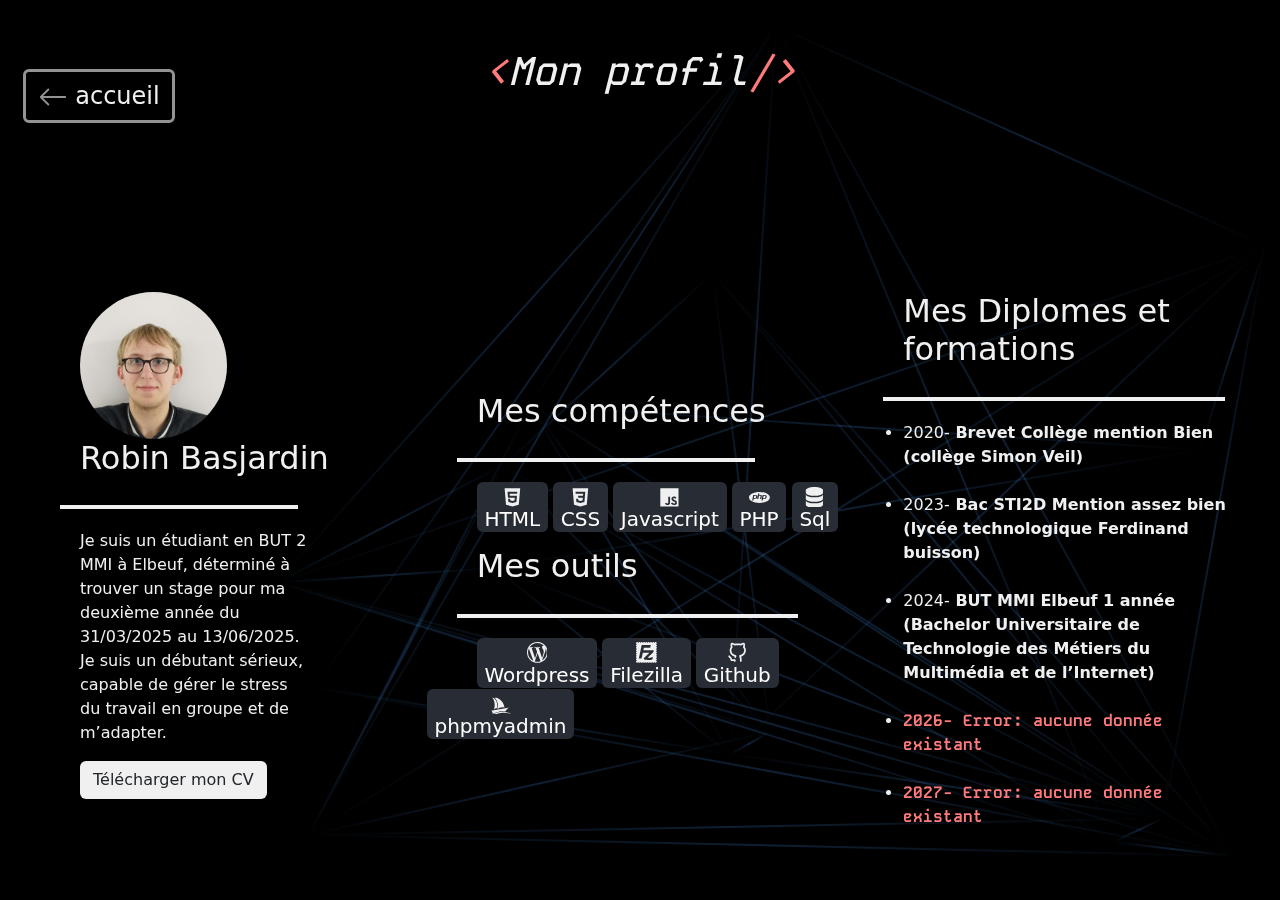
==== profil1.html @ e2cab3c3 "first commit" ====
<!DOCTYPE html>
<html lang="en">

<head>
  <meta charset="UTF-8">
  <meta name="viewport" content="width=device-width, initial-scale=1.0">
  <link rel="preconnect" href="https://fonts.googleapis.com">
  <link rel="preconnect" href="https://fonts.gstatic.com" crossorigin>
  <link href="https://fonts.googleapis.com/css2?family=Kode+Mono:wght@400..700&display=swap" rel="stylesheet">
  <link href="https://cdn.jsdelivr.net/npm/bootstrap@5.3.3/dist/css/bootstrap.min.css" rel="stylesheet"
    integrity="sha384-QWTKZyjpPEjISv5WaRU9OFeRpok6YctnYmDr5pNlyT2bRjXh0JMhjY6hW+ALEwIH" crossorigin="anonymous">
  <link rel="stylesheet" href="https://cdnjs.cloudflare.com/ajax/libs/animate.css/4.1.1/animate.min.css" />
  <link rel="icon" href="images/code_development_icon_194574.svg" type="image/SVG">
  <title>mon profil</title>
</head>
<style>
  body {
    background-color: black;
    color: rgb(240, 240, 240);
    height: 100vh;

  }

  ::-webkit-scrollbar {
    display: none;
    width: 5px;
    background-color: rgb(240, 240, 240);
    border-radius: 10px;
  }

  ::-webkit-scrollbar-thumb {
    display: none;
    background-color: #949393;
    border-radius: 10px;
  }

  #accueil {
    cursor: pointer;
    transition: transform 0.3s ease;
    /* Change le curseur en une main lorsqu'on passe dessus */
  }

  #accueil:hover,
  #projets:hover svg {
    transform: scale(1.1);
    /* Augmente la taille des éléments SVG lorsqu'on passe la souris */
  }

  svg {
    transition: transform 0.3s ease;
    /* Ajoute une transition pour rendre le changement de taille fluide */
  }

  /* background */
  #black-background {
    position: fixed;
    top: 0;
    left: 0;
    width: 100%;
    height: 100vh;
    background-color: black;
    opacity: 0;
    transition: all 1s ease;
    z-index: -1;
  }

  #black-background.show {
    opacity: 0.7;
    z-index: 9;
  }

  #border {
    border-top: 4px solid rgb(240, 240, 240);
    width: 100%;
  }

  div article {
    height: 50px;
    width: auto;
  }

  article svg {
    height: 50%;
  }

  article h4 {
    font-size: 20px;
  }

  span {
    margin: 0;
    padding: 0;
    color: rgb(255, 122, 122);
  }

  h1 {
    margin: 0;
    padding: 0;
  }

  /* background */

  .container {
    position: fixed;
    width: 100%;
    height: 100vh;
    z-index: -10;
  }

  .code-rain {
    position: relative;
    color: #4a9eff;
    font-size: 14px;
    opacity: 1;
    animation: rain 15s linear infinite;
    white-space: nowrap;
  }

  @keyframes rain {
    0% {
      transform: translateY(-100%);
      opacity: 0;
    }

    10% {
      opacity: 0.2;
    }

    90% {
      opacity: 0.2;
    }

    100% {
      transform: translateY(100vh);
      opacity: 0;
    }
  }

  .network {
    position: absolute;
    top: 0;
    left: 0;
    width: 100%;
    height: 100%;
  }

  .node {
    position: absolute;
    width: 6px;
    height: 6px;
    background: #4a9eff;
    border-radius: 50%;
    transform: translate(-50%, -50%);
    z-index: 2;
    animation: pulse 2s ease-in-out infinite;
    opacity: 0;
  }

  @keyframes pulse {
    0% {
      transform: translate(-50%, -50%) scale(1);
      opacity: 0.2;
    }

    50% {
      transform: translate(-50%, -50%) scale(1.5);
      opacity: 0.5;
    }

    100% {
      transform: translate(-50%, -50%) scale(1);
      opacity: 0.2;
    }
  }

  .line {
    position: absolute;
    height: 2px;
    background: linear-gradient(90deg, transparent, #4a9eff, transparent);
    transform-origin: 0 50%;
    z-index: 1;
    opacity: 0.2;
  }
</style>

<body>
  <div class="container">
    <div class="network" id="network"></div>
  </div>
  <div id="black-background"></div>
  <div class="container-fluid p-0 ">
    <div class="row g-0">
      <div class="col-md-2 ps-2 d-flex align-items-center justify-content-center animate__animated animate__fadeInLeft"
        style="animation-delay: 1.5s;">
        <button type="button" class="btn me-4 fs-4" style="border: #949393 3px solid; color: rgb(240, 240, 240);"
          onclick="window.location.href = 'acceuil.html';" id="accueil">
          <svg xmlns="http://www.w3.org/2000/svg" width="30" height="30" fill="#949393" class="bi bi-arrow-right"
            viewBox="0 0 16 16">
            <g transform="rotate(180 8 8)">
              <path fill-rule="evenodd"
                d="M1 8a.5.5 0 0 1 .5-.5h11.793l-3.147-3.146a.5.5 0 0 1 .708-.708l4 4a.5.5 0 0 1 0 .708l-4 4a.5.5 0 0 1-.708-.708L13.293 8.5H1.5A.5.5 0 0 1 1 8" />
          </svg>
          accueil
        </button>
      </div>
      <div
        class="col-md-8 d-flex align-items-center justify-content-center pb-5 mb-5 mt-5 animate__animated animate__fadeInDown">
        <h1 style="font-family: 'Kode Mono', monospace;font-style: italic;"><span>&lt;</span>Mon
          profil<span>&#47;&gt;</span></h1>
      </div>
      <div class="col-md-2"></div>
    </div>
    <div class="row g-0">
      <div class="col-md-4 animate__animated animate__fadeInLeft" style="animation-delay: 0.6s;">
        <div class="row g-0 d-flex flex-column " style="margin-left: 30px;">
          <div class="col-md-4" style="width: 100%;margin-top: 100px;">
            <img src="images\moi.jpg" class="rounded-circle animate__animated animate__fadeInDownBig"
              style="animation-delay: 0.9s; height: 147px; width: 147px; object-fit: cover; margin-left: 50px;"
              alt="ma photo de profil">
            <h2 style="margin-left: 50px;">Robin Basjardin</h2>
          </div>
          <div class="col-md-2" style="width: 60%;">
            <div id="border" style="margin-top: 20px; margin-bottom: 20px; margin-left: 30px;"></div>
          </div>
          <div class="col-md-6" style="width: 70%;">
            <p style="margin-left: 50px;">Je suis un étudiant en BUT 2 MMI à Elbeuf, déterminé à trouver un stage pour
              ma deuxième année du 31/03/2025 au 13/06/2025. Je suis un débutant sérieux, capable de gérer le stress du
              travail en groupe et de m’adapter.</p>
            <a href="CV.pdf" download="CV.pdf">
              <button class="btn" style="background-color: rgb(240, 240, 240);margin-left: 50px;">Télécharger mon
                CV</button>
            </a>
          </div>
        </div>
      </div>
      <div class="col-md-4 animate__animated animate__fadeInUp" style="animation-delay: 0.8s;">
        <div class="row g-0 d-flex flex-column ">
          <div class="col-md-2" style="width: 100%;">
            <h2 style="margin-left: 50px; margin-top: 200px;">Mes compétences</h2>
          </div>
          <div class="col-md-1" style="width: 70%;">
            <div id="border" style="margin-top: 20px; margin-bottom: 20px; margin-left: 30px;"></div>
          </div>
          <div class="col-md-3" style="width: auto;">
            <article class="badge html" style="background-color: #282C34; margin-left: 50px;">
              <svg xmlns="http://www.w3.org/2000/svg" class="ionicon" viewBox="0 0 512 512" fill="rgb(240, 240, 240)">
                <path
                  d="M64 32l34.94 403.21L255.77 480 413 435.15 448 32zm308 132H188l4 51h176l-13.51 151.39L256 394.48l-98.68-28-6.78-77.48h48.26l3.42 39.29L256 343.07l53.42-14.92L315 264H148l-12.59-149.59H376.2z">
                </path>
              </svg>
              <h4>HTML</h4>
            </article>
            <article class="badge css" style="background-color: #282C34;">
              <svg xmlns="http://www.w3.org/2000/svg" class="ionicon" viewBox="0 0 512 512" fill="rgb(240, 240, 240)">
                <path
                  d="M64 32l35 403.22L255.77 480 413 435.15 448 32zm290.68 334.9L256.07 395l-98.46-28.24-6.75-77.76h48.26l3.43 39.56 53.59 15.16.13.28 53.47-14.85 5.64-64.15H203l-4-50h120.65l4.35-51H140l-4-49h240.58z">
                </path>
              </svg>
              <h4>CSS</h4>
            </article>
            <article class="badge javascript" style="background-color: #282C34;">
              <svg xmlns="http://www.w3.org/2000/svg" class="ionicon" viewBox="0 0 512 512" fill="rgb(240, 240, 240)">
                <path
                  d="M32 32v448h448V32zm240 348c0 43.61-25.76 64.87-63.05 64.87-33.68 0-53.23-17.44-63.15-38.49l34.28-20.75c6.61 11.73 11.63 21.65 26.06 21.65 12 0 21.86-5.41 21.86-26.46V240h44zm99.35 63.87c-39.09 0-64.35-17.64-76.68-42L329 382c9 14.74 20.75 24.56 41.5 24.56 17.44 0 27.57-7.72 27.57-19.75 0-14.43-10.43-19.54-29.68-28l-10.52-4.52c-30.38-12.92-50.52-29.16-50.52-63.45 0-31.57 24.05-54.63 61.64-54.63 26.77 0 46 8.32 59.85 32.68L396 290c-7.22-12.93-15-18-27.06-18-12.33 0-20.15 7.82-20.15 18 0 12.63 7.82 17.74 25.86 25.56l10.52 4.51c35.79 15.34 55.94 31 55.94 66.16.01 37.9-29.76 57.64-69.76 57.64z">
                </path>
              </svg>
              <h4>Javascript</h4>
            </article>
            <article class="badge php" style="background-color:#282C34;">
              <svg viewBox="0 0 24 24" role="img" xmlns="http://www.w3.org/2000/svg" fill="rgb(240, 240, 240)">
                <path
                  d="M7.01 10.207h-.944l-.515 2.648h.838c.556 0 .97-.105 1.242-.314.272-.21.455-.559.55-1.049.092-.47.05-.802-.124-.995-.175-.193-.523-.29-1.047-.29zM12 5.688C5.373 5.688 0 8.514 0 12s5.373 6.313 12 6.313S24 15.486 24 12c0-3.486-5.373-6.312-12-6.312zm-3.26 7.451c-.261.25-.575.438-.917.551-.336.108-.765.164-1.285.164H5.357l-.327 1.681H3.652l1.23-6.326h2.65c.797 0 1.378.209 1.744.628.366.418.476 1.002.33 1.752a2.836 2.836 0 0 1-.305.847c-.143.255-.33.49-.561.703zm4.024.715l.543-2.799c.063-.318.039-.536-.068-.651-.107-.116-.336-.174-.687-.174H11.46l-.704 3.625H9.388l1.23-6.327h1.367l-.327 1.682h1.218c.767 0 1.295.134 1.586.401s.378.7.263 1.299l-.572 2.944h-1.389zm7.597-2.265a2.782 2.782 0 0 1-.305.847c-.143.255-.33.49-.561.703a2.44 2.44 0 0 1-.917.551c-.336.108-.765.164-1.286.164h-1.18l-.327 1.682h-1.378l1.23-6.326h2.649c.797 0 1.378.209 1.744.628.366.417.477 1.001.331 1.751zM17.766 10.207h-.943l-.516 2.648h.838c.557 0 .971-.105 1.242-.314.272-.21.455-.559.551-1.049.092-.47.049-.802-.125-.995s-.524-.29-1.047-.29z">
                </path>
              </svg>
              <h4>PHP</h4>
            </article>
            <article class="badge MYSQL" style="background-color: #282C34;">
              <svg fill="rgb(240, 240, 240)" version="1.1" id="Capa_1" xmlns="http://www.w3.org/2000/svg"
                xmlns:xlink="http://www.w3.org/1999/xlink" viewBox="0 0 95.103 95.103" xml:space="preserve">
                <g>
                  <g id="Layer_1_14_">
                    <g>
                      <g>
                        <g>
                          <path d="M47.561,0C25.928,0,8.39,6.393,8.39,14.283v11.72c0,7.891,17.538,14.282,39.171,14.282
                                         c21.632,0,39.17-6.392,39.17-14.282v-11.72C86.731,6.393,69.193,0,47.561,0z">
                          </path>
                        </g>
                      </g>
                      <g>
                        <g>
                          <path d="M47.561,47.115c-20.654,0-37.682-5.832-39.171-13.227c-0.071,0.353,0,19.355,0,19.355
                                         c0,7.892,17.538,14.283,39.171,14.283c21.632,0,39.17-6.393,39.17-14.283c0,0,0.044-19.003-0.026-19.355
                                         C85.214,41.284,68.214,47.115,47.561,47.115z"></path>
                        </g>
                      </g>
                      <path
                        d="M86.694,61.464c-1.488,7.391-18.479,13.226-39.133,13.226S9.875,68.854,8.386,61.464L8.39,80.82
                                 c0,7.891,17.538,14.282,39.171,14.282c21.632,0,39.17-6.393,39.17-14.282L86.694,61.464z">
                      </path>
                    </g>
                  </g>
                </g>
              </svg>
              <h4>Sql</h4>
            </article>


          </div>
          <div class="col-md-2" style="width: 100%;">
            <h2 style="margin-left: 50px; margin-top: 14px;">Mes outils</h2>
          </div>
          <div class="col-md-1" style="width: 80%;">
            <div id="border" style="margin-top: 20px; margin-bottom: 20px; margin-left: 30px;"></div>
          </div>
          <div class="col-md-3" style="width: auto;">
            <article class="badge wordpress" style="background-color: #282C34; margin-left: 50px;">
              <svg fill="rgb(240, 240, 240)" version="1.1" id="Capa_1" xmlns="http://www.w3.org/2000/svg"
                xmlns:xlink="http://www.w3.org/1999/xlink" viewBox="0 0 96.24 96.24" xml:space="preserve">
                <g id="SVGRepo_bgCarrier" stroke-width="0"></g>
                <g id="SVGRepo_tracerCarrier" stroke-linecap="round" stroke-linejoin="round"></g>
                <g id="SVGRepo_iconCarrier">
                  <g>
                    <path
                      d="M48.122,0C21.587,0,0.001,21.585,0.001,48.118c0,26.535,21.587,48.122,48.12,48.122c26.532,0,48.117-21.587,48.117-48.122 C96.239,21.586,74.654,0,48.122,0z M4.857,48.118c0-6.271,1.345-12.227,3.746-17.606l20.638,56.544 C14.81,80.042,4.857,65.243,4.857,48.118z M48.122,91.385c-4.247,0-8.346-0.623-12.222-1.763L48.88,51.903l13.301,36.433 c0.086,0.215,0.191,0.411,0.308,0.596C57.992,90.514,53.16,91.385,48.122,91.385z M54.083,27.834 c2.604-0.137,4.953-0.412,4.953-0.412c2.33-0.276,2.057-3.701-0.277-3.564c0,0-7.007,0.549-11.532,0.549 c-4.25,0-11.396-0.549-11.396-0.549c-2.332-0.137-2.604,3.427-0.273,3.564c0,0,2.208,0.275,4.537,0.412l6.74,18.469l-9.468,28.395 L21.615,27.835c2.608-0.136,4.952-0.412,4.952-0.412c2.33-0.275,2.055-3.702-0.278-3.562c0,0-7.004,0.549-11.53,0.549 c-0.813,0-1.77-0.021-2.784-0.052C19.709,12.611,33.008,4.856,48.122,4.856c11.265,0,21.519,4.306,29.215,11.357 c-0.187-0.01-0.368-0.035-0.562-0.035c-4.248,0-7.264,3.702-7.264,7.679c0,3.564,2.055,6.582,4.248,10.146 c1.647,2.882,3.567,6.585,3.567,11.932c0,3.704-1.422,8-3.293,13.986l-4.315,14.421L54.083,27.834z M69.871,85.516l13.215-38.208 c2.471-6.171,3.29-11.106,3.29-15.497c0-1.591-0.104-3.07-0.292-4.449c3.38,6.163,5.303,13.236,5.301,20.758 C91.384,64.08,82.732,78.016,69.871,85.516z">
                    </path>
                  </g>
                </g>
              </svg>
              <h4>Wordpress</h4>
            </article>
            <article class="badge Filezilla" style="background-color: #282C34;">
              <svg fill="rgb(240, 240, 240)" version="1.1" id="Capa_1" xmlns="http://www.w3.org/2000/svg"
                xmlns:xlink="http://www.w3.org/1999/xlink" viewBox="0 0 32 32" xmlns="http://www.w3.org/2000/svg">
                <g id="SVGRepo_bgCarrier" stroke-width="0"></g>
                <g id="SVGRepo_tracerCarrier" stroke-linecap="round" stroke-linejoin="round"></g>
                <g id="SVGRepo_iconCarrier">
                  <path
                    d="M32.005 2.479v-1.411c-0.287 0-0.563-0.115-0.76-0.313-0.199-0.197-0.313-0.473-0.313-0.76h-1.411c-0.032 0.593-0.537 1.052-1.125 1.021-0.552-0.027-0.995-0.469-1.021-1.021h-1.416c-0.037 0.593-0.543 1.047-1.136 1.011-0.541-0.036-0.973-0.469-1.005-1.011h-1.411c-0.032 0.593-0.537 1.052-1.131 1.021-0.547-0.027-0.989-0.469-1.021-1.021h-1.411c-0.032 0.593-0.532 1.052-1.125 1.021-0.552-0.027-0.989-0.469-1.021-1.021h-1.411c-0.036 0.593-0.541 1.047-1.136 1.011-0.541-0.036-0.973-0.469-1.011-1.011h-1.411c-0.016 0.593-0.511 1.057-1.099 1.036-0.563-0.020-1.016-0.473-1.037-1.036h-1.411c-0.032 0.593-0.537 1.052-1.131 1.021-0.547-0.027-0.989-0.469-1.016-1.021h-1.411c-0.027 0.593-0.521 1.057-1.109 1.036-0.563-0.020-1.016-0.473-1.037-1.036h-1.411c0 0.287-0.115 0.563-0.313 0.76-0.203 0.199-0.473 0.313-0.76 0.313v1.411c0.593 0.027 1.052 0.521 1.032 1.109-0.016 0.563-0.469 1.016-1.032 1.037v1.411c0.593 0.021 1.052 0.516 1.032 1.109-0.016 0.563-0.469 1.016-1.032 1.037v1.411c0.593 0 1.073 0.48 1.073 1.073 0 0.588-0.48 1.073-1.073 1.073v1.411c0.593 0 1.073 0.48 1.073 1.068 0 0.593-0.48 1.073-1.073 1.073v1.416c0.593 0.021 1.052 0.516 1.032 1.109-0.016 0.563-0.469 1.011-1.032 1.032v1.416c0.593 0 1.073 0.48 1.073 1.068 0 0.593-0.48 1.073-1.073 1.073v1.416c0.593 0.021 1.052 0.516 1.032 1.104-0.016 0.563-0.469 1.021-1.032 1.037v1.411c0.593 0 1.073 0.48 1.073 1.079 0 0.588-0.48 1.068-1.073 1.068v1.416c0.589 0 1.073 0.479 1.073 1.068h1.411c0.037-0.589 0.548-1.041 1.141-1.005 0.541 0.036 0.968 0.464 1.005 1.005h1.411c0.032-0.589 0.537-1.047 1.125-1.016 0.552 0.027 0.995 0.469 1.021 1.016h1.411c0.032-0.589 0.537-1.047 1.125-1.016 0.552 0.027 0.995 0.469 1.021 1.016h1.411c0.027-0.589 0.521-1.052 1.109-1.032 0.563 0.021 1.016 0.475 1.037 1.032h1.411c0.032-0.589 0.537-1.047 1.131-1.016 0.547 0.027 0.989 0.469 1.016 1.016h1.411c0.032-0.589 0.537-1.047 1.131-1.016 0.547 0.027 0.989 0.469 1.016 1.016h1.411c0.032-0.589 0.537-1.047 1.131-1.016 0.552 0.027 0.989 0.469 1.020 1.016h1.412c0.021-0.589 0.516-1.052 1.109-1.032 0.563 0.021 1.016 0.475 1.032 1.032h1.405c0-0.281 0.115-0.557 0.313-0.755 0.197-0.199 0.473-0.313 0.76-0.313v-1.416c-0.593-0.037-1.041-0.543-1.011-1.136 0.036-0.541 0.469-0.973 1.011-1.005v-1.411c-0.593-0.032-1.052-0.537-1.021-1.125 0.027-0.552 0.469-0.995 1.021-1.021v-1.416c-0.593-0.037-1.041-0.547-1.011-1.136 0.036-0.541 0.469-0.973 1.011-1.005v-1.416c-0.593-0.027-1.052-0.532-1.021-1.125 0.027-0.547 0.469-0.989 1.021-1.021v-1.405c-0.593-0.037-1.041-0.548-1.011-1.141 0.036-0.541 0.469-0.973 1.011-1.005v-1.411c-0.593-0.032-1.052-0.537-1.021-1.125 0.027-0.552 0.469-0.995 1.021-1.021v-1.411c-0.593-0.037-1.041-0.547-1.011-1.141 0.036-0.536 0.469-0.968 1.011-1.005v-1.411c-0.593-0.032-1.052-0.537-1.021-1.125 0.027-0.552 0.469-0.989 1.021-1.021zM26.579 15.599l-8.537 8.303c0.771 0.12 1.521 0.296 2.323 0.296 1.953 0 4.199-0.593 5.715-1.219l-0.776 3.661c-2.235 1.073-3.605 1.163-4.939 1.163-1.463 0-2.859-0.48-4.285-0.48-0.808 0-1.969 0.063-2.683 0.537l-1.547-2.74 8.807-8.719h-10.135l-1.933 9.072h-4.228l4.405-20.771h13.989l-0.895 4.193h-9.729l-0.833 3.901h15.968z">
                  </path>
                </g>
              </svg>
              <h4>Filezilla</h4>
            </article>
            <article class="badge github" style="background-color: #282C34;">
              <svg viewBox="0 0 24 24" fill="rgb(240, 240, 240)" xmlns="http://www.w3.org/2000/svg">
                <g id="SVGRepo_bgCarrier" stroke-width="0"></g>
                <g id="SVGRepo_tracerCarrier" stroke-linecap="round" stroke-linejoin="round"></g>
                <g id="SVGRepo_iconCarrier">
                  <path
                    d="M4.0744 2.9938C4.13263 1.96371 4.37869 1.51577 5.08432 1.15606C5.84357 0.768899 7.04106 0.949072 8.45014 1.66261C9.05706 1.97009 9.11886 1.97635 10.1825 1.83998C11.5963 1.65865 13.4164 1.65929 14.7213 1.84164C15.7081 1.97954 15.7729 1.97265 16.3813 1.66453C18.3814 0.651679 19.9605 0.71795 20.5323 1.8387C20.8177 2.39812 20.8707 3.84971 20.6494 5.04695C20.5267 5.71069 20.5397 5.79356 20.8353 6.22912C22.915 9.29385 21.4165 14.2616 17.8528 16.1155C17.5801 16.2574 17.3503 16.3452 17.163 16.4167C16.5879 16.6363 16.4133 16.703 16.6247 17.7138C16.7265 18.2 16.8491 19.4088 16.8973 20.4002C16.9844 22.1922 16.9831 22.2047 16.6688 22.5703C16.241 23.0676 15.6244 23.076 15.2066 22.5902C14.9341 22.2734 14.9075 22.1238 14.9075 20.9015C14.9075 19.0952 14.7095 17.8946 14.2417 16.8658C13.6854 15.6415 14.0978 15.185 15.37 14.9114C17.1383 14.531 18.5194 13.4397 19.2892 11.8146C20.0211 10.2698 20.1314 8.13501 18.8082 6.83668C18.4319 6.3895 18.4057 5.98446 18.6744 4.76309C18.7748 4.3066 18.859 3.71768 18.8615 3.45425C18.8653 3.03823 18.8274 2.97541 18.5719 2.97541C18.4102 2.97541 17.7924 3.21062 17.1992 3.49805L16.2524 3.95695C16.1663 3.99866 16.07 4.0147 15.975 4.0038C13.5675 3.72746 11.2799 3.72319 8.86062 4.00488C8.76526 4.01598 8.66853 3.99994 8.58215 3.95802L7.63585 3.49882C7.04259 3.21087 6.42482 2.97541 6.26317 2.97541C5.88941 2.97541 5.88379 3.25135 6.22447 4.89078C6.43258 5.89203 6.57262 6.11513 5.97101 6.91572C5.06925 8.11576 4.844 9.60592 5.32757 11.1716C5.93704 13.1446 7.4295 14.4775 9.52773 14.9222C10.7926 15.1903 11.1232 15.5401 10.6402 16.9905C10.26 18.1319 10.0196 18.4261 9.46707 18.4261C8.72365 18.4261 8.25796 17.7821 8.51424 17.1082C8.62712 16.8112 8.59354 16.7795 7.89711 16.5255C5.77117 15.7504 4.14514 14.0131 3.40172 11.7223C2.82711 9.95184 3.07994 7.64739 4.00175 6.25453C4.31561 5.78028 4.32047 5.74006 4.174 4.83217C4.09113 4.31822 4.04631 3.49103 4.0744 2.9938Z"
                    fill="rgb(240, 240, 240)"></path>
                  <path
                    d="M3.33203 15.9454C3.02568 15.4859 2.40481 15.3617 1.94528 15.6681C1.48576 15.9744 1.36158 16.5953 1.66793 17.0548C1.8941 17.3941 2.16467 17.6728 2.39444 17.9025C2.4368 17.9449 2.47796 17.9858 2.51815 18.0257C2.71062 18.2169 2.88056 18.3857 3.05124 18.5861C3.42875 19.0292 3.80536 19.626 4.0194 20.6962C4.11474 21.1729 4.45739 21.4297 4.64725 21.5419C4.85315 21.6635 5.07812 21.7352 5.26325 21.7819C5.64196 21.8774 6.10169 21.927 6.53799 21.9559C7.01695 21.9877 7.53592 21.998 7.99999 22.0008C8.00033 22.5527 8.44791 23.0001 8.99998 23.0001C9.55227 23.0001 9.99998 22.5524 9.99998 22.0001V21.0001C9.99998 20.4478 9.55227 20.0001 8.99998 20.0001C8.90571 20.0001 8.80372 20.0004 8.69569 20.0008C8.10883 20.0026 7.34388 20.0049 6.67018 19.9603C6.34531 19.9388 6.07825 19.9083 5.88241 19.871C5.58083 18.6871 5.09362 17.8994 4.57373 17.2891C4.34391 17.0194 4.10593 16.7834 3.91236 16.5914C3.87612 16.5555 3.84144 16.5211 3.80865 16.4883C3.5853 16.265 3.4392 16.1062 3.33203 15.9454Z"
                    fill="rgb(240, 240, 240)"></path>
                </g>
              </svg>
              <h4>Github</h4>
            </article>
            <article class="badge phpmyadmin" style="background-color:#282C34;">
              <svg fill="rgb(240,240,240)" viewBox="5 0 25 25" version="1.1" xmlns="http://www.w3.org/2000/svg">
                <g id="SVGRepo_bgCarrier" stroke-width="0"></g>
                <g id="SVGRepo_tracerCarrier" stroke-linecap="round" stroke-linejoin="round"></g>
                <g id="SVGRepo_iconCarrier">
                  <path
                    d="M20.804 22.613c-2.973 0.042-5.808 0.573-8.448 1.514l0.183-0.057c-3.584 1.22-3.688 1.685-6.936 1.303-1.718-0.263-3.265-0.75-4.698-1.436l0.1 0.043c1.696 1.366 3.785 2.312 6.071 2.65l0.069 0.008c2.444-0.149 4.708-0.785 6.741-1.812l-0.099 0.045c2.215-0.774 4.768-1.222 7.426-1.222 0.137 0 0.273 0.001 0.409 0.004l-0.020-0c3.437 0.216 6.645 0.763 9.727 1.614l-0.332-0.078c-1.791-0.855-3.889-1.593-6.074-2.107l-0.216-0.043c-1.147-0.27-2.464-0.425-3.817-0.425-0.030 0-0.060 0-0.090 0l0.005-0zM28.568 17.517l-22.394 3.81c1.127 0.399 1.921 1.455 1.921 2.697 0 0.042-0.001 0.084-0.003 0.125l0-0.006c-0.011 0.276-0.058 0.536-0.138 0.783l0.006-0.020c2.266-1.041 4.916-1.918 7.675-2.498l0.25-0.044c1.478-0.336 3.175-0.528 4.917-0.528 1.035 0 2.055 0.068 3.054 0.2l-0.117-0.013c0.908-2.119 2.635-3.741 4.772-4.489l0.057-0.017zM10.052 5.394s3.007 1.332 4.156 6.932c0.236 0.86 0.372 1.848 0.372 2.867 0 1.569-0.321 3.063-0.902 4.42l0.028-0.073c1.648-1.56 3.878-2.518 6.332-2.518 0.854 0 1.68 0.116 2.465 0.333l-0.065-0.015c-0.462-2.86-1.676-5.378-3.431-7.418l0.017 0.020c-2.128-2.674-5.334-4.411-8.95-4.548l-0.022-0.001zM7.831 5.348c1.551 2.219 2.556 4.924 2.767 7.849l0.003 0.051c0.033 0.384 0.051 0.83 0.051 1.281 0 1.893-0.326 3.71-0.926 5.397l0.035-0.113c0.906-1.076 2.215-1.788 3.692-1.902l0.018-0.001c0.062-0.005 0.124-0.008 0.185-0.010 0.083-0.603 0.13-1.3 0.13-2.008 0-2.296-0.498-4.476-1.391-6.437l0.040 0.097c-0.865-1.999-2.516-3.519-4.552-4.19l-0.053-0.015z">
                  </path>
                </g>
              </svg>
              <h4>phpmyadmin</h4>
            </article>

          </div>
        </div>
      </div>
      <div class="col-md-4 animate__animated animate__fadeInRight" style="animation-delay: 1s;">
        <div class="row g-0 d-flex flex-column ">
          <div class="col-md-2" style="width: 100%;">
            <h2 style="margin-left: 50px; margin-top: 100px;">Mes Diplomes et formations</h2>
          </div>
          <div class="col-md-1" style="width: 80%;">
            <div id="border" style="margin-top: 20px; margin-bottom: 20px; margin-left: 30px;"></div>
          </div>
          <ul style="width: 80%; margin-left: 50px;">
            <li>
              2020-<b> Brevet Collège mention Bien (collège Simon Veil)</b>
            </li>
            <br>
            <li>
              2023-<b> Bac STI2D Mention assez bien (lycée technologique Ferdinand buisson) </b>
            </li>
            <br>
            <li>
              2024-<b> BUT MMI Elbeuf 1 année (Bachelor Universitaire de Technologie des Métiers du Multimédia
                et de l’Internet)</b>
            </li>
            <br>
            <li>
              <b style="font-family: 'Kode Mono'; color: rgb(255, 122, 122);">2026- Error: aucune donnée existant</b>
            </li>
            <br>
            <li>
              <b style="font-family: 'Kode Mono'; color: rgb(255, 122, 122);">2027- Error: aucune donnée existant</b>
            </li>
          </ul>
        </div>
      </div>
    </div>
</body>

</html>
<!-- background -->

<script>
  function createCodeRain() {
    const container = document.querySelector('.container');
    const codeSnippets = [
      'function()', 'while(true)', 'if(dev){};', 'const app = {};',
      '{ code }', '<div>', '</div>', 'npm install', 'git push',
      'docker run', 'sudo apt-get', '#!/bin/bash'
    ];

    setInterval(() => {
      const code = document.createElement('div');
      code.className = 'code-rain';
      code.style.left = Math.random() * 100 + 'vw';
      code.textContent = codeSnippets[Math.floor(Math.random() * codeSnippets.length)];
      container.appendChild(code);

      setTimeout(() => {
        container.removeChild(code);
      }, 15000);
    }, 1000);
  }

  function createNetwork() {
    const network = document.getElementById('network');
    const nodes = 15; // Nombre de nœuds
    const nodeElements = [];
    const lines = [];

    function createNode() {
      return {
        element: document.createElement('div'),
        x: Math.random() * window.innerWidth,
        y: Math.random() * window.innerHeight,
        vx: (Math.random() - 0.5) * 1.5,
        vy: (Math.random() - 0.5) * 1.5
      };
    }

    // Création des nœuds
    for (let i = 0; i < nodes; i++) {
      const node = createNode();
      node.element.className = 'node';
      network.appendChild(node.element);
      nodeElements.push(node);
    }

    // Création des connexions
    for (let i = 0; i < nodes; i++) {
      for (let j = i + 1; j < nodes; j++) {
        if (Math.random() < 0.5) { // Augmenté la probabilité de connexion
          const line = document.createElement('div');
          line.className = 'line';
          network.appendChild(line);
          lines.push({
            element: line,
            from: nodeElements[i],
            to: nodeElements[j]
          });
        }
      }
    }

    function updatePositions() {
      // Mise à jour des positions des nœuds
      nodeElements.forEach(node => {
        node.x += node.vx;
        node.y += node.vy;

        // Rebond sur les bords
        if (node.x <= 0 || node.x >= window.innerWidth) {
          node.vx *= -1;
          node.x = Math.max(0, Math.min(window.innerWidth, node.x));
        }
        if (node.y <= 0 || node.y >= window.innerHeight) {
          node.vy *= -1;
          node.y = Math.max(0, Math.min(window.innerHeight, node.y));
        }

        // Mise à jour de la position du nœud
        node.element.style.left = `${node.x}px`;
        node.element.style.top = `${node.y}px`;
      });

      // Mise à jour des lignes
      lines.forEach(line => {
        const dx = line.to.x - line.from.x;
        const dy = line.to.y - line.from.y;
        const distance = Math.sqrt(dx * dx + dy * dy);
        const angle = Math.atan2(dy, dx);

        line.element.style.width = `${distance}px`;
        line.element.style.left = `${line.from.x}px`;
        line.element.style.top = `${line.from.y}px`;
        line.element.style.transform = `rotate(${angle}rad)`;
      });

      requestAnimationFrame(updatePositions);
    }

    // Gestion du redimensionnement
    window.addEventListener('resize', () => {
      nodeElements.forEach(node => {
        node.x = Math.min(node.x, window.innerWidth);
        node.y = Math.min(node.y, window.innerHeight);
      });
    });

    updatePositions();
  }

  createCodeRain();
  createNetwork();
</script>
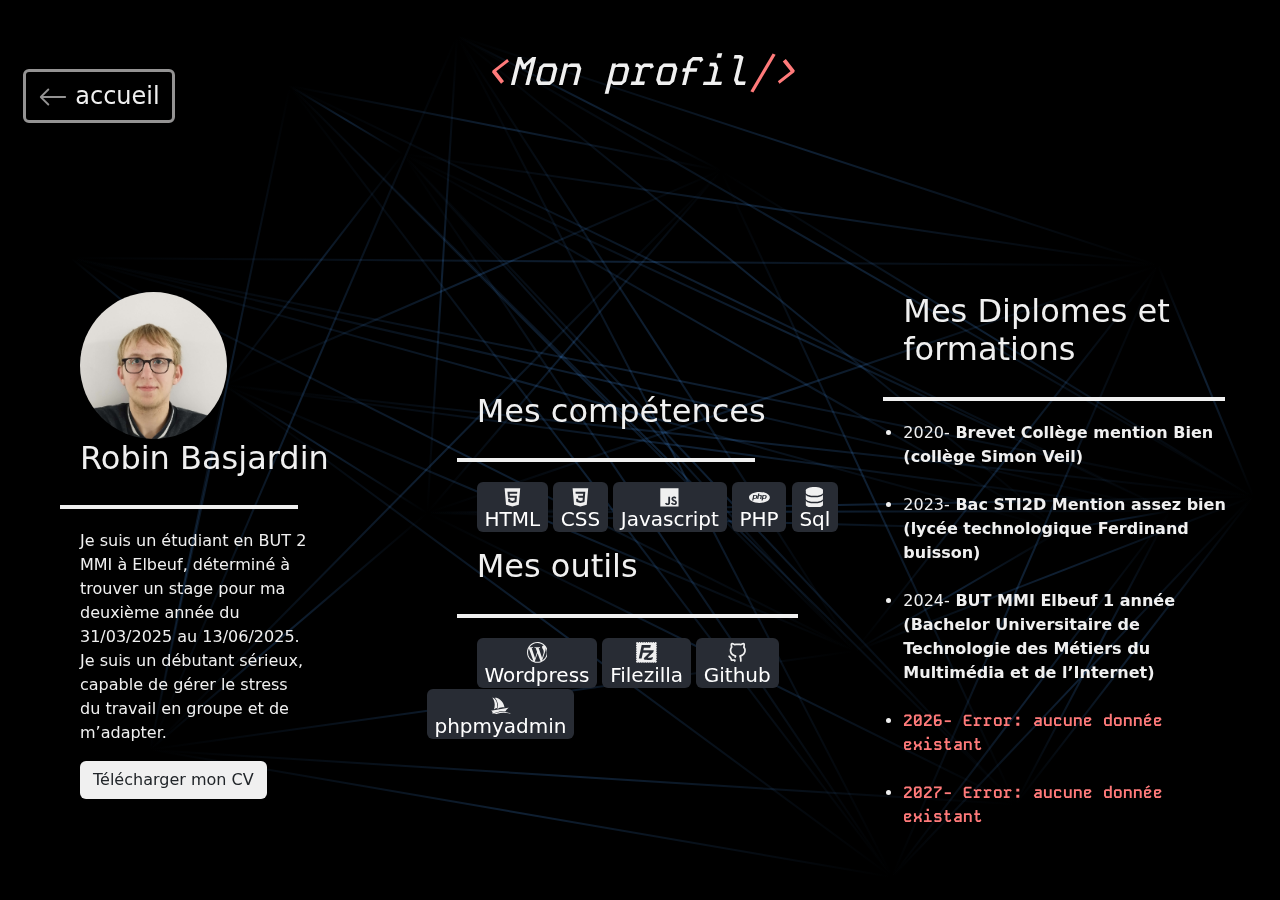
==== commit 3bdbb565: "modification index" ====
--- a/profil1.html
+++ b/profil1.html
@@ -193,7 +193,7 @@
       <div class="col-md-2 ps-2 d-flex align-items-center justify-content-center animate__animated animate__fadeInLeft"
         style="animation-delay: 1.5s;">
         <button type="button" class="btn me-4 fs-4" style="border: #949393 3px solid; color: rgb(240, 240, 240);"
-          onclick="window.location.href = 'acceuil.html';" id="accueil">
+          onclick="window.location.href = 'index.html';" id="accueil">
           <svg xmlns="http://www.w3.org/2000/svg" width="30" height="30" fill="#949393" class="bi bi-arrow-right"
             viewBox="0 0 16 16">
             <g transform="rotate(180 8 8)">
